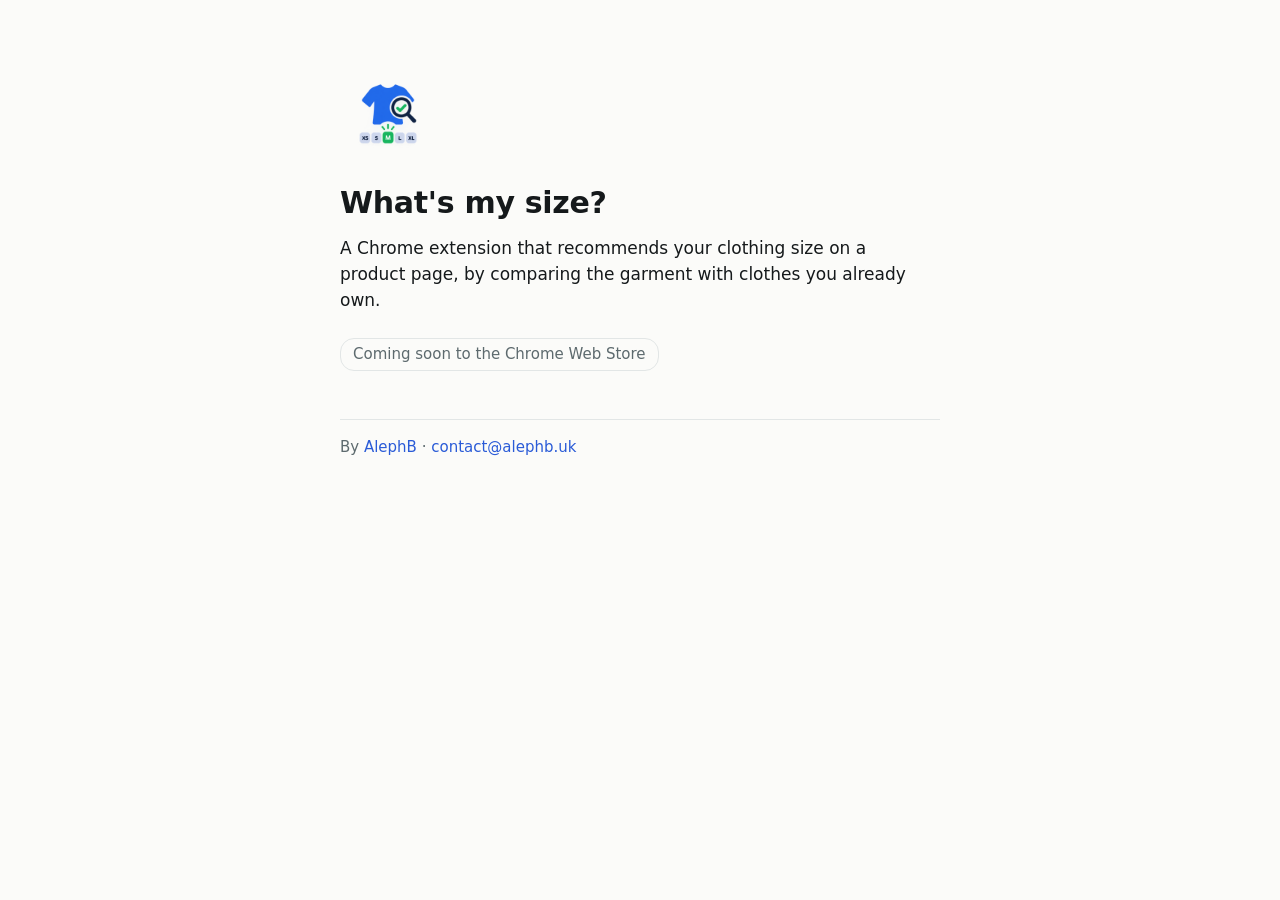
==== index.html @ f9085f09 "What's my size?: the homepage at whatsmysize.alephb.uk (coming soon; the privacy policy comes with t" ====
<!doctype html>
<html lang="en">
<head>
<meta charset="utf-8">
<meta name="viewport" content="width=device-width, initial-scale=1">
<title>What's my size?</title>
<meta name="description" content="A Chrome extension that recommends your clothing size by comparing the garment with clothes you already own.">
<link rel="icon" href="logo.png">
<style>
:root{--bg:#fbfbf9;--ink:#15191b;--muted:#5d6a6e;--line:#e2e6e6;--accent:#2a5bd7;color-scheme:light}
@media (prefers-color-scheme:dark){:root{--bg:#101415;--ink:#eef2f3;--muted:#98a8ac;--line:#243033;--accent:#7ea2ff;color-scheme:dark}}
*{box-sizing:border-box}
body{margin:0;background:var(--bg);color:var(--ink);font:17px/1.55 -apple-system,BlinkMacSystemFont,"Segoe UI",system-ui,sans-serif}
main{max-width:640px;margin:0 auto;padding:64px 20px 48px}
img{width:96px;height:96px;border-radius:22px;display:block;margin-bottom:20px}
h1{font-size:30px;letter-spacing:-.01em;margin:0 0 8px}
p{margin:0 0 14px;max-width:34em}
.soon{display:inline-block;margin-top:10px;padding:4px 12px;border-radius:14px;border:1px solid var(--line);color:var(--muted);font-size:15px}
footer{margin-top:48px;padding-top:16px;border-top:1px solid var(--line);color:var(--muted);font-size:15px}
a{color:var(--accent);text-decoration:none}a:hover{text-decoration:underline}
</style>
</head>
<body>
<main>
  <img src="logo.png" alt="">
  <h1>What's my size?</h1>
  <p>A Chrome extension that recommends your clothing size on a product page, by comparing the garment with clothes you already own.</p>
  <span class="soon">Coming soon to the Chrome Web Store</span>
  <footer>By <a href="https://alephb.uk">AlephB</a> · <a href="mailto:contact@alephb.uk">contact@alephb.uk</a></footer>
</main>
</body>
</html>
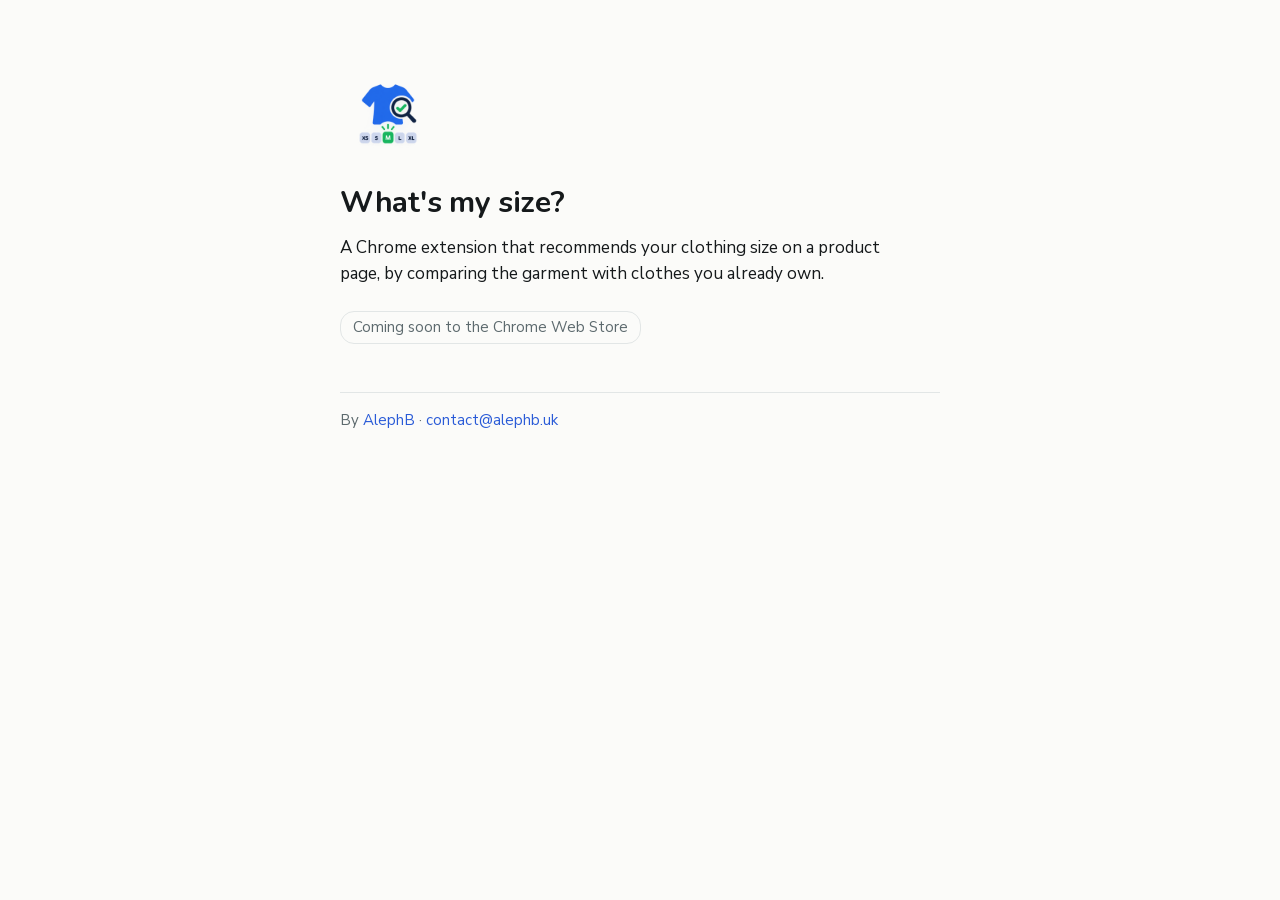
==== commit 4fd8e745: "Brand fonts: Nunito for headings, Nunito Sans for text, self-hosted in /fonts/ (SIL OFL), as on the " ====
--- a/index.html
+++ b/index.html
@@ -6,11 +6,13 @@
 <title>What's my size?</title>
 <meta name="description" content="A Chrome extension that recommends your clothing size by comparing the garment with clothes you already own.">
 <link rel="icon" href="logo.png">
+<link rel="stylesheet" href="/fonts/fonts.css">
 <style>
 :root{--bg:#fbfbf9;--ink:#15191b;--muted:#5d6a6e;--line:#e2e6e6;--accent:#2a5bd7;color-scheme:light}
 @media (prefers-color-scheme:dark){:root{--bg:#101415;--ink:#eef2f3;--muted:#98a8ac;--line:#243033;--accent:#7ea2ff;color-scheme:dark}}
 *{box-sizing:border-box}
-body{margin:0;background:var(--bg);color:var(--ink);font:17px/1.55 -apple-system,BlinkMacSystemFont,"Segoe UI",system-ui,sans-serif}
+h1,h2,h3{font-family:Nunito,ui-rounded,-apple-system,BlinkMacSystemFont,"Segoe UI",system-ui,sans-serif}
+body{margin:0;background:var(--bg);color:var(--ink);font:17px/1.55 "Nunito Sans",-apple-system,BlinkMacSystemFont,"Segoe UI",system-ui,sans-serif}
 main{max-width:640px;margin:0 auto;padding:64px 20px 48px}
 img{width:96px;height:96px;border-radius:22px;display:block;margin-bottom:20px}
 h1{font-size:30px;letter-spacing:-.01em;margin:0 0 8px}
--- a/fonts/fonts.css
+++ b/fonts/fonts.css
@@ -0,0 +1,4 @@
+@font-face { font-family: "Nunito"; font-style: normal; font-weight: 600 900; font-display: swap; src: url(/fonts/nunito-latin-ext.woff2) format("woff2"); unicode-range: U+0100-02BA, U+02BD-02C5, U+02C7-02CC, U+02CE-02D7, U+02DD-02FF, U+0304, U+0308, U+0329, U+1D00-1DBF, U+1E00-1E9F, U+1EF2-1EFF, U+2020, U+20A0-20AB, U+20AD-20C4, U+2113, U+2C60-2C7F, U+A720-A7FF; }
+@font-face { font-family: "Nunito"; font-style: normal; font-weight: 600 900; font-display: swap; src: url(/fonts/nunito-latin.woff2) format("woff2"); unicode-range: U+0000-00FF, U+0131, U+0152-0153, U+02BB-02BC, U+02C6, U+02DA, U+02DC, U+0304, U+0308, U+0329, U+2000-206F, U+20AC, U+2122, U+2191, U+2193, U+2212, U+2215, U+FEFF, U+FFFD; }
+@font-face { font-family: "Nunito Sans"; font-style: normal; font-weight: 400 800; font-display: swap; src: url(/fonts/nunito-sans-latin-ext.woff2) format("woff2"); unicode-range: U+0100-02BA, U+02BD-02C5, U+02C7-02CC, U+02CE-02D7, U+02DD-02FF, U+0304, U+0308, U+0329, U+1D00-1DBF, U+1E00-1E9F, U+1EF2-1EFF, U+2020, U+20A0-20AB, U+20AD-20C4, U+2113, U+2C60-2C7F, U+A720-A7FF; }
+@font-face { font-family: "Nunito Sans"; font-style: normal; font-weight: 400 800; font-display: swap; src: url(/fonts/nunito-sans-latin.woff2) format("woff2"); unicode-range: U+0000-00FF, U+0131, U+0152-0153, U+02BB-02BC, U+02C6, U+02DA, U+02DC, U+0304, U+0308, U+0329, U+2000-206F, U+20AC, U+2122, U+2191, U+2193, U+2212, U+2215, U+FEFF, U+FFFD; }
